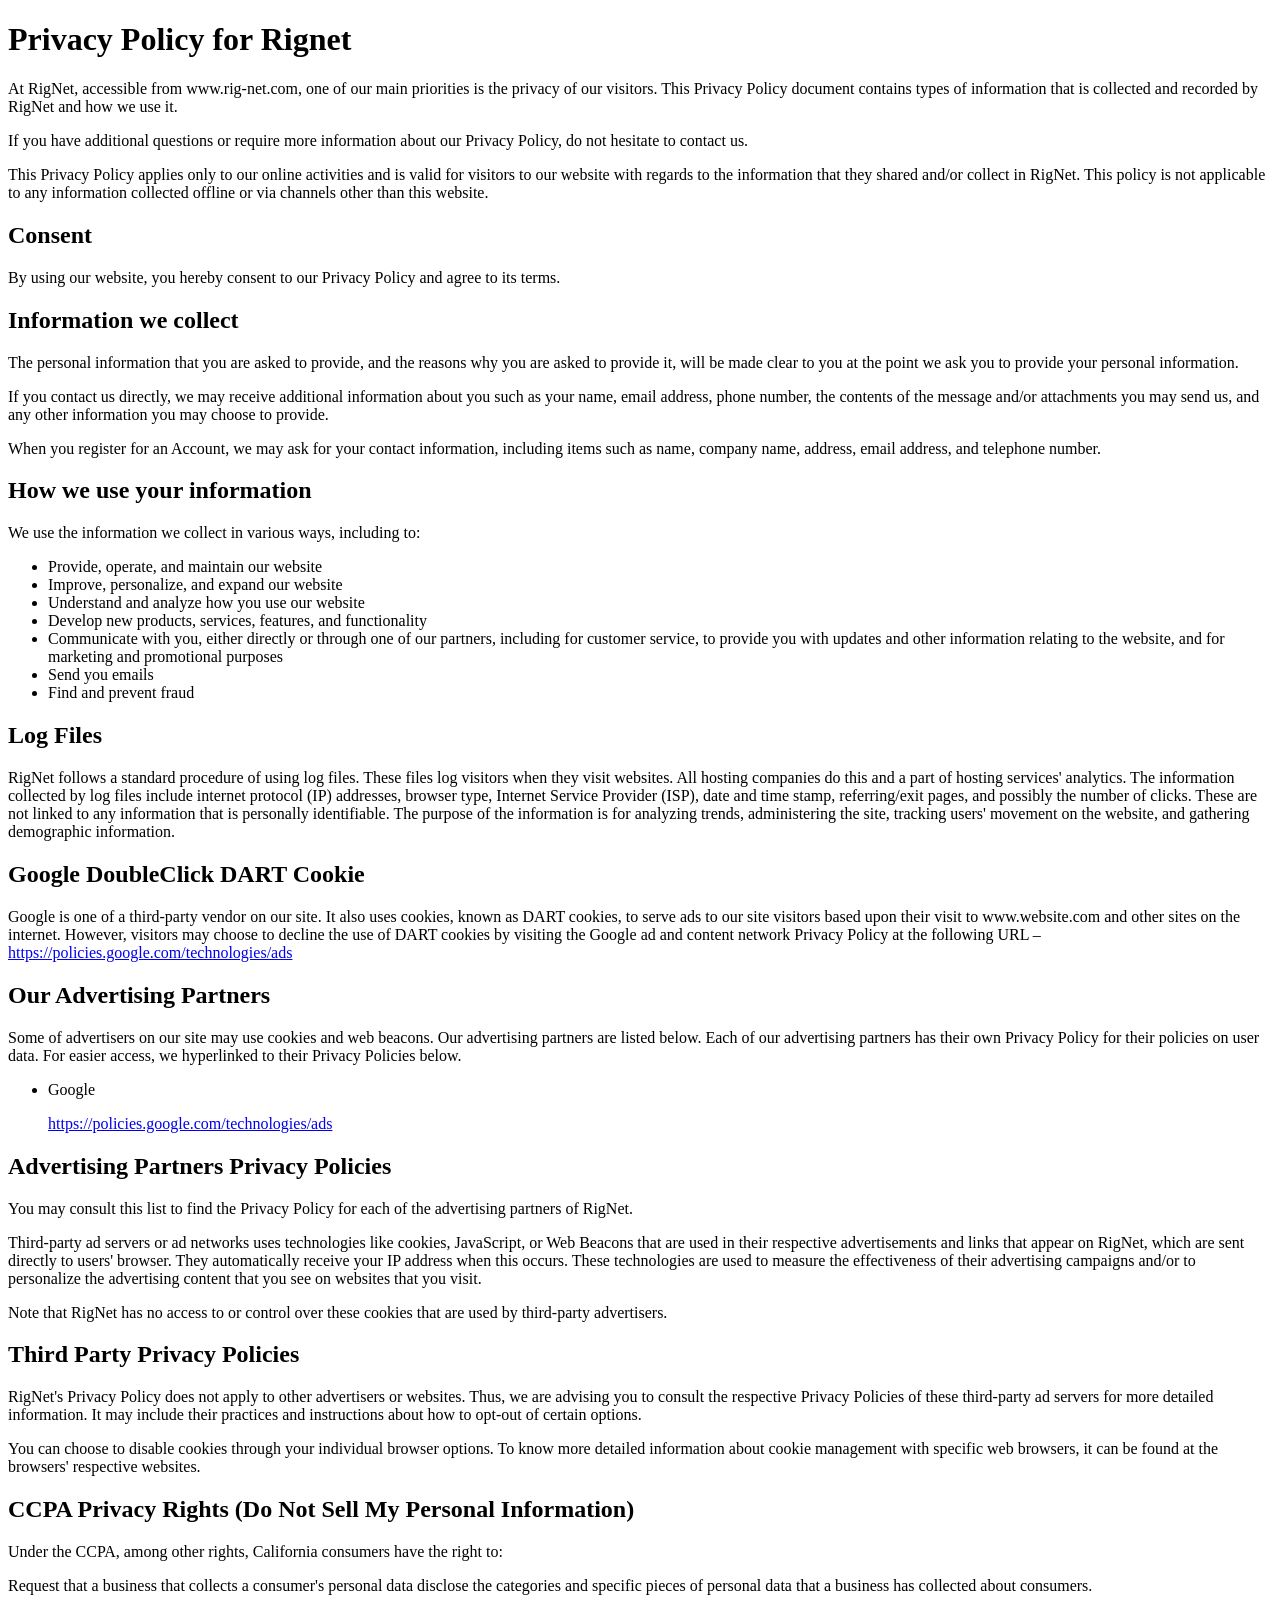
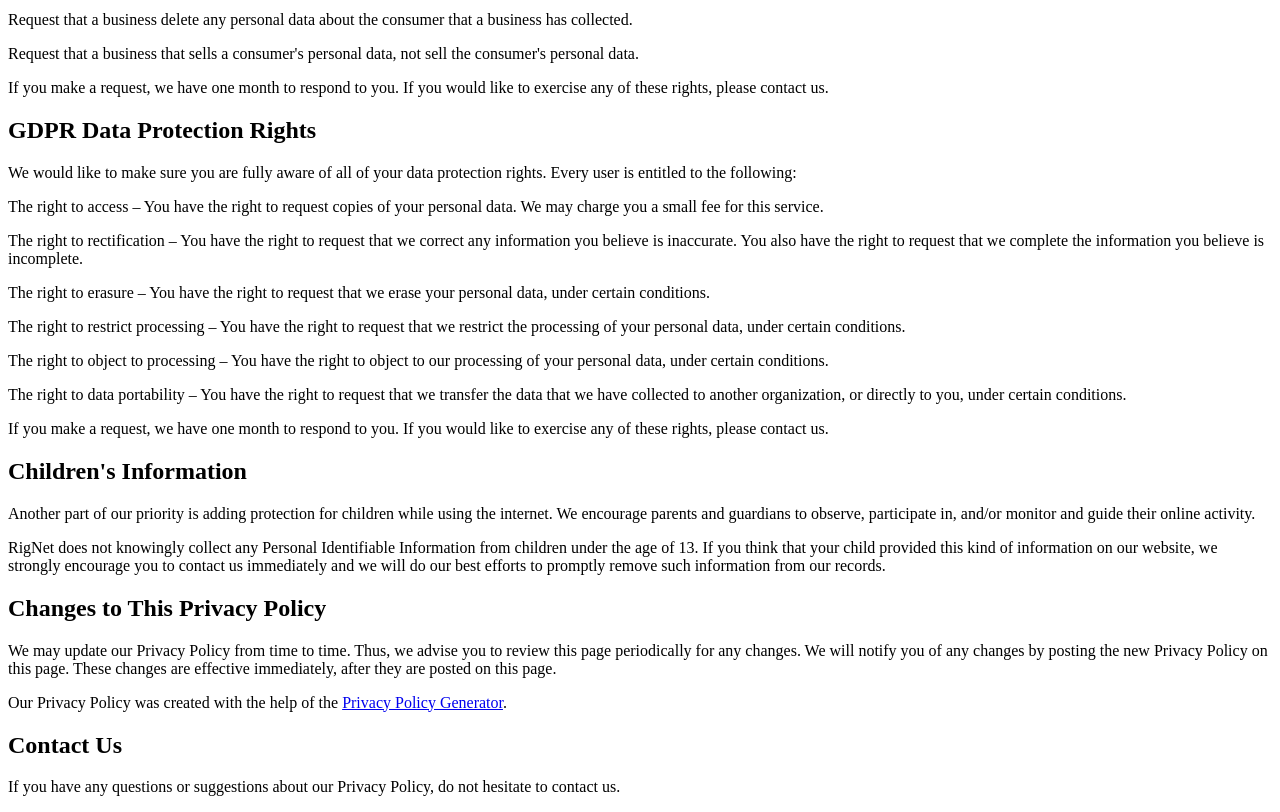
==== Rignet/privacy policy and t&c.html @ 08ed7162 "fist" ====
<!DOCTYPE html>
<html lang="en">
<head>
    <meta charset="UTF-8">
    <meta name="viewport" content="width=<device-width>, initial-scale=1.0">
    <title>Privacy polici and T&C</title>
</head>
<body>
    <h1>Privacy Policy for Rignet</h1>

        <p>At RigNet, accessible from www.rig-net.com, one of our main priorities is the privacy of our visitors. This Privacy Policy document contains types of information that is collected and recorded by RigNet and how we use it.</p>
        
        <p>If you have additional questions or require more information about our Privacy Policy, do not hesitate to contact us.</p>
        
        <p>This Privacy Policy applies only to our online activities and is valid for visitors to our website with regards to the information that they shared and/or collect in RigNet. This policy is not applicable to any information collected offline or via channels other than this website.</p>
        
        <h2>Consent</h2>
        
        <p>By using our website, you hereby consent to our Privacy Policy and agree to its terms.</p>
        
        <h2>Information we collect</h2>
        
        <p>The personal information that you are asked to provide, and the reasons why you are asked to provide it, will be made clear to you at the point we ask you to provide your personal information.</p>
        <p>If you contact us directly, we may receive additional information about you such as your name, email address, phone number, the contents of the message and/or attachments you may send us, and any other information you may choose to provide.</p>
        <p>When you register for an Account, we may ask for your contact information, including items such as name, company name, address, email address, and telephone number.</p>
        
        <h2>How we use your information</h2>
        
        <p>We use the information we collect in various ways, including to:</p>
        
        <ul>
        <li>Provide, operate, and maintain our website</li>
        <li>Improve, personalize, and expand our website</li>
        <li>Understand and analyze how you use our website</li>
        <li>Develop new products, services, features, and functionality</li>
        <li>Communicate with you, either directly or through one of our partners, including for customer service, to provide you with updates and other information relating to the website, and for marketing and promotional purposes</li>
        <li>Send you emails</li>
        <li>Find and prevent fraud</li>
        </ul>
        
        <h2>Log Files</h2>
        
        <p>RigNet follows a standard procedure of using log files. These files log visitors when they visit websites. All hosting companies do this and a part of hosting services' analytics. The information collected by log files include internet protocol (IP) addresses, browser type, Internet Service Provider (ISP), date and time stamp, referring/exit pages, and possibly the number of clicks. These are not linked to any information that is personally identifiable. The purpose of the information is for analyzing trends, administering the site, tracking users' movement on the website, and gathering demographic information.</p>
        
        
        <h2>Google DoubleClick DART Cookie</h2>
        
        <p>Google is one of a third-party vendor on our site. It also uses cookies, known as DART cookies, to serve ads to our site visitors based upon their visit to www.website.com and other sites on the internet. However, visitors may choose to decline the use of DART cookies by visiting the Google ad and content network Privacy Policy at the following URL – <a href="https://policies.google.com/technologies/ads">https://policies.google.com/technologies/ads</a></p>
        
        <h2>Our Advertising Partners</h2>
        
        <p>Some of advertisers on our site may use cookies and web beacons. Our advertising partners are listed below. Each of our advertising partners has their own Privacy Policy for their policies on user data. For easier access, we hyperlinked to their Privacy Policies below.</p>
        
        <ul>
            <li>
                <p>Google</p>
                <p><a href="https://policies.google.com/technologies/ads">https://policies.google.com/technologies/ads</a></p>
            </li>
        </ul>
        
        <h2>Advertising Partners Privacy Policies</h2>
        
        <P>You may consult this list to find the Privacy Policy for each of the advertising partners of RigNet.</p>
        
        <p>Third-party ad servers or ad networks uses technologies like cookies, JavaScript, or Web Beacons that are used in their respective advertisements and links that appear on RigNet, which are sent directly to users' browser. They automatically receive your IP address when this occurs. These technologies are used to measure the effectiveness of their advertising campaigns and/or to personalize the advertising content that you see on websites that you visit.</p>
        
        <p>Note that RigNet has no access to or control over these cookies that are used by third-party advertisers.</p>
        
        <h2>Third Party Privacy Policies</h2>
        
        <p>RigNet's Privacy Policy does not apply to other advertisers or websites. Thus, we are advising you to consult the respective Privacy Policies of these third-party ad servers for more detailed information. It may include their practices and instructions about how to opt-out of certain options. </p>
        
        <p>You can choose to disable cookies through your individual browser options. To know more detailed information about cookie management with specific web browsers, it can be found at the browsers' respective websites.</p>
        
        <h2>CCPA Privacy Rights (Do Not Sell My Personal Information)</h2>
        
        <p>Under the CCPA, among other rights, California consumers have the right to:</p>
        <p>Request that a business that collects a consumer's personal data disclose the categories and specific pieces of personal data that a business has collected about consumers.</p>
        <p>Request that a business delete any personal data about the consumer that a business has collected.</p>
        <p>Request that a business that sells a consumer's personal data, not sell the consumer's personal data.</p>
        <p>If you make a request, we have one month to respond to you. If you would like to exercise any of these rights, please contact us.</p>
        
        <h2>GDPR Data Protection Rights</h2>
        
        <p>We would like to make sure you are fully aware of all of your data protection rights. Every user is entitled to the following:</p>
        <p>The right to access – You have the right to request copies of your personal data. We may charge you a small fee for this service.</p>
        <p>The right to rectification – You have the right to request that we correct any information you believe is inaccurate. You also have the right to request that we complete the information you believe is incomplete.</p>
        <p>The right to erasure – You have the right to request that we erase your personal data, under certain conditions.</p>
        <p>The right to restrict processing – You have the right to request that we restrict the processing of your personal data, under certain conditions.</p>
        <p>The right to object to processing – You have the right to object to our processing of your personal data, under certain conditions.</p>
        <p>The right to data portability – You have the right to request that we transfer the data that we have collected to another organization, or directly to you, under certain conditions.</p>
        <p>If you make a request, we have one month to respond to you. If you would like to exercise any of these rights, please contact us.</p>
        
        <h2>Children's Information</h2>
        
        <p>Another part of our priority is adding protection for children while using the internet. We encourage parents and guardians to observe, participate in, and/or monitor and guide their online activity.</p>
        
        <p>RigNet does not knowingly collect any Personal Identifiable Information from children under the age of 13. If you think that your child provided this kind of information on our website, we strongly encourage you to contact us immediately and we will do our best efforts to promptly remove such information from our records.</p>
        
        <h2>Changes to This Privacy Policy</h2>
        
        <p>We may update our Privacy Policy from time to time. Thus, we advise you to review this page periodically for any changes. We will notify you of any changes by posting the new Privacy Policy on this page. These changes are effective immediately, after they are posted on this page.</p>
        
        <p>Our Privacy Policy was created with the help of the <a href="https://www.termsfeed.com/privacy-policy-generator/">Privacy Policy Generator</a>.</p>
        
        <h2>Contact Us</h2>
        
        <p>If you have any questions or suggestions about our Privacy Policy, do not hesitate to contact us.</p>
</body>
</html>
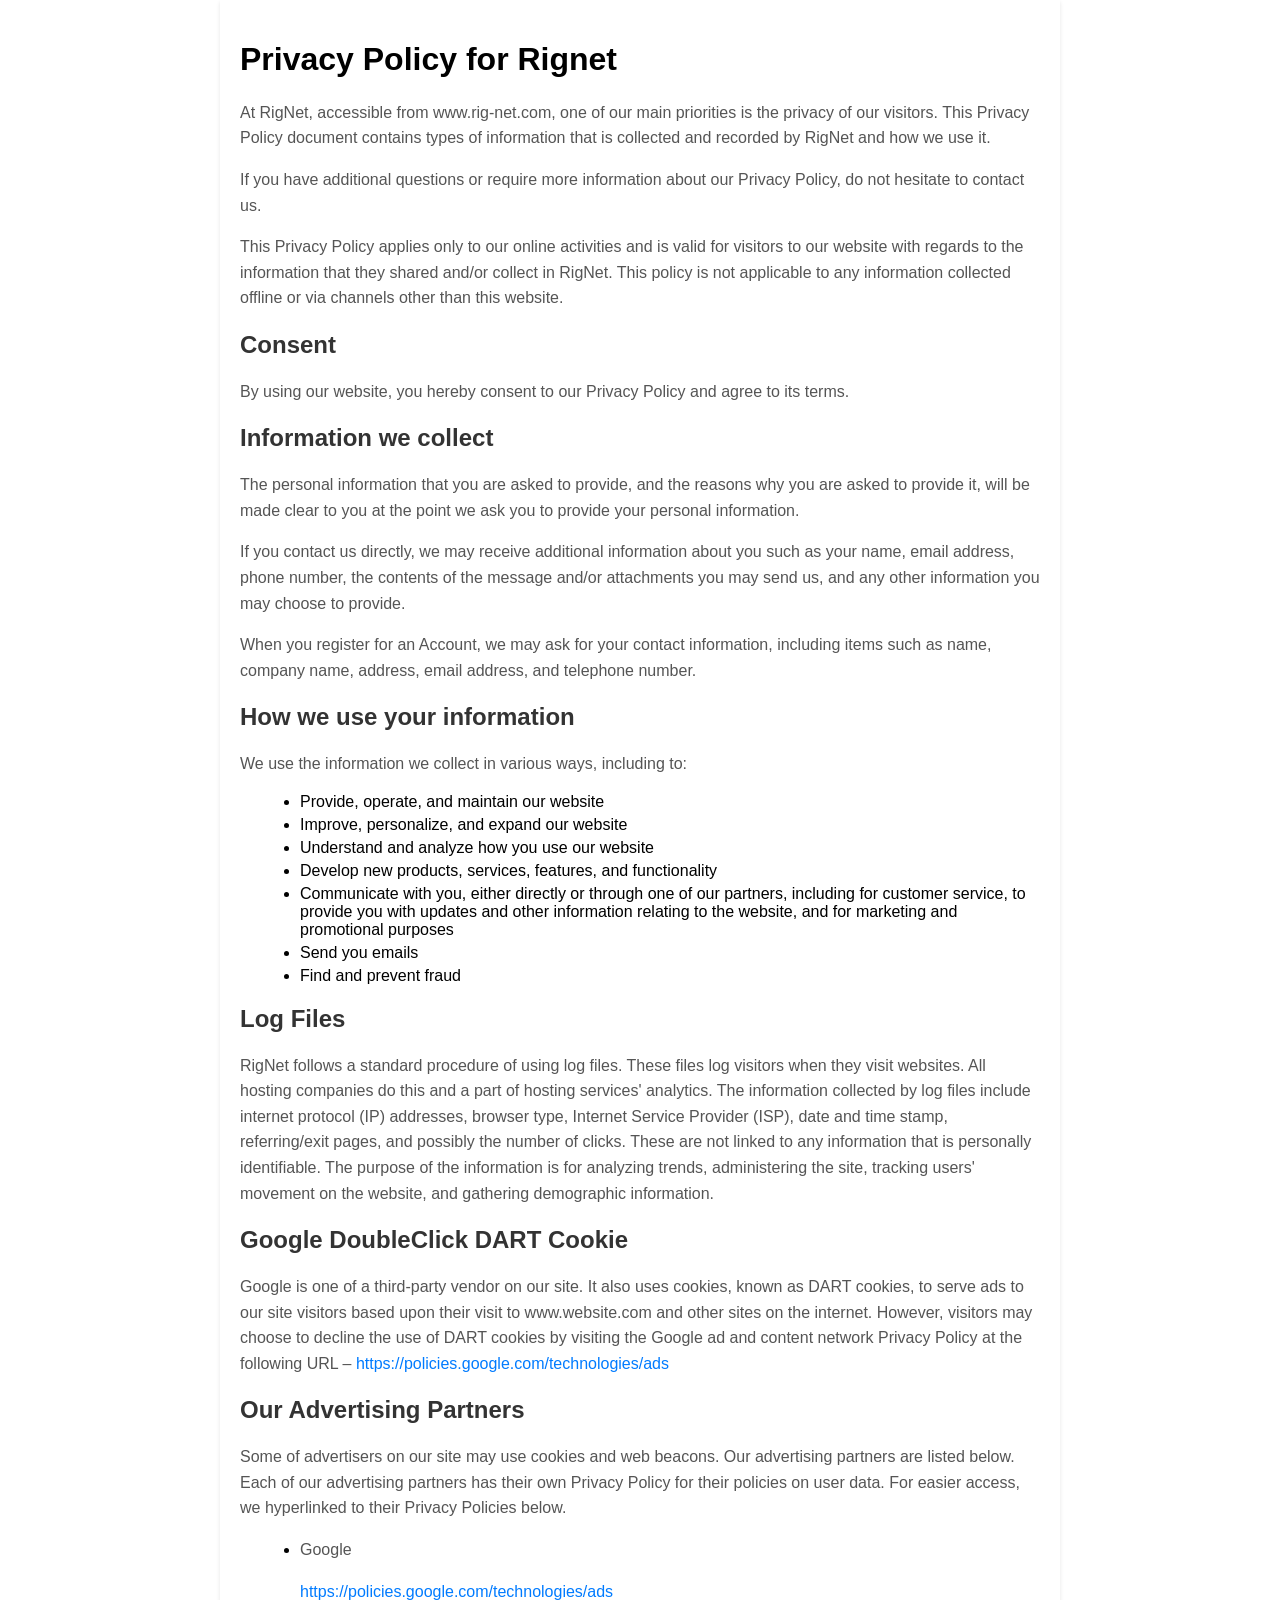
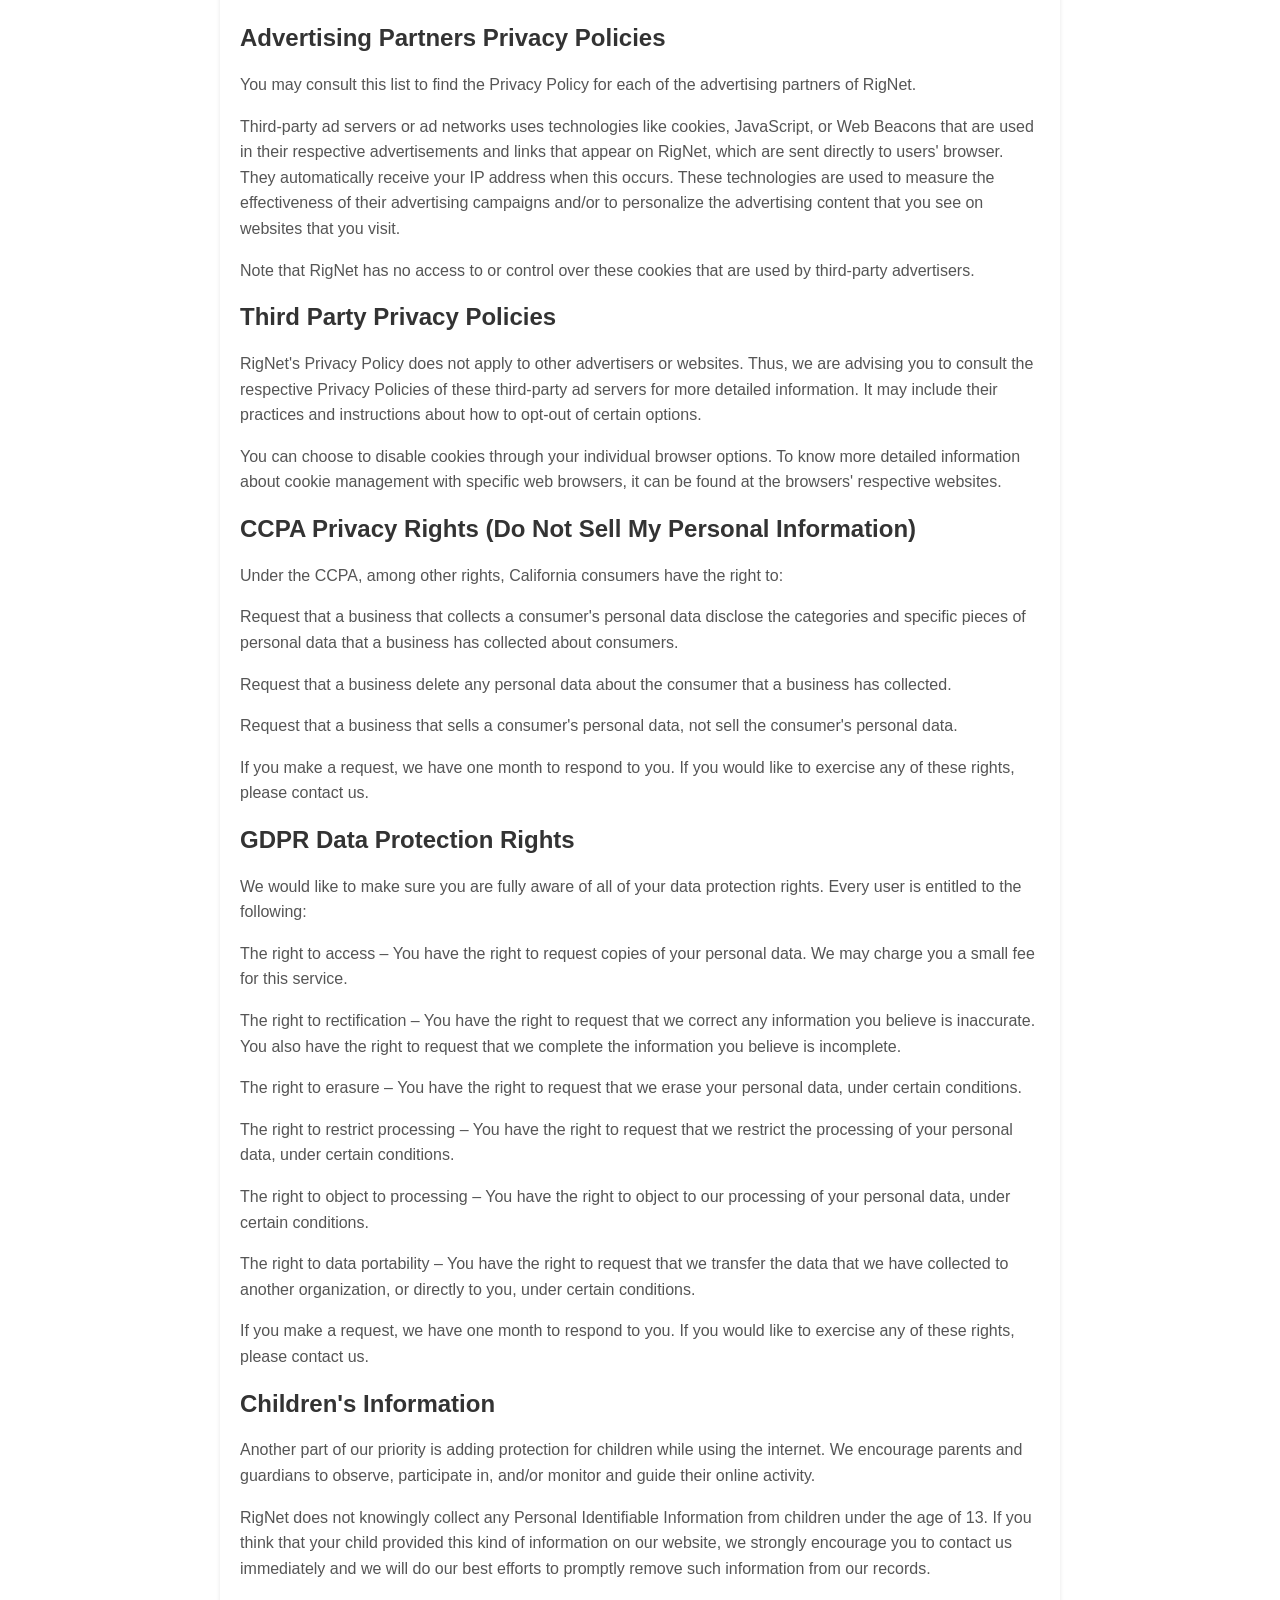
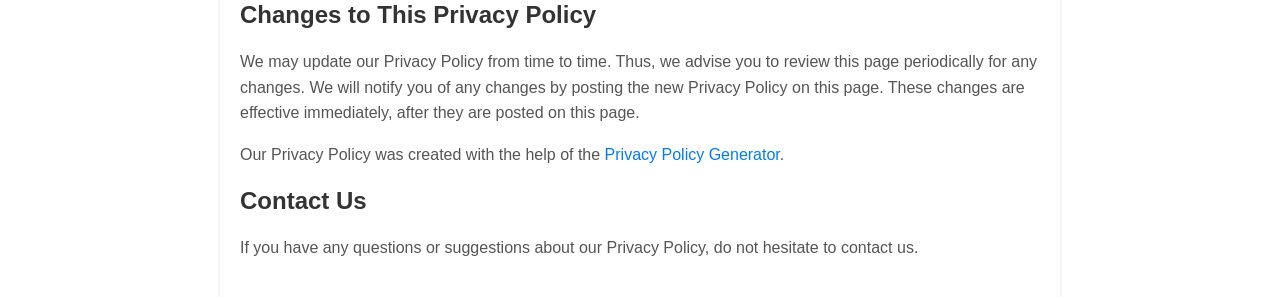
==== commit 5af3af10: "Updated code: add feature X" ====
--- a/Rignet/privacy policy and t&c.html
+++ b/Rignet/privacy policy and t&c.html
@@ -4,8 +4,46 @@
     <meta charset="UTF-8">
     <meta name="viewport" content="width=<device-width>, initial-scale=1.0">
     <title>Privacy polici and T&C</title>
+    <style>
+        body {
+            font-family: Arial, sans-serif;
+            margin: 0;
+            padding: 0;
+            background-color: #f5f5f5;
+        }
+        .container {
+            max-width: 800px;
+            margin: 0 auto;
+            padding: 20px;
+            background-color: #ffffff;
+            box-shadow: 0 2px 4px rgba(0, 0, 0, 0.1);
+        }
+        h2 {
+            color: #333333;
+        }
+        h3 {
+            color: #666666;
+        }
+        p {
+            color: #555555;
+            line-height: 1.6;
+        }
+        ul {
+            margin-left: 20px;
+        }
+        li {
+            margin-bottom: 5px;
+        }
+        a {
+            color: #007bff;
+            text-decoration: none;
+        }
+        a:hover {
+            text-decoration: underline;
+        }
+    </style>
 </head>
-<body>
+<body class="container">
     <h1>Privacy Policy for Rignet</h1>
 
         <p>At RigNet, accessible from www.rig-net.com, one of our main priorities is the privacy of our visitors. This Privacy Policy document contains types of information that is collected and recorded by RigNet and how we use it.</p>
